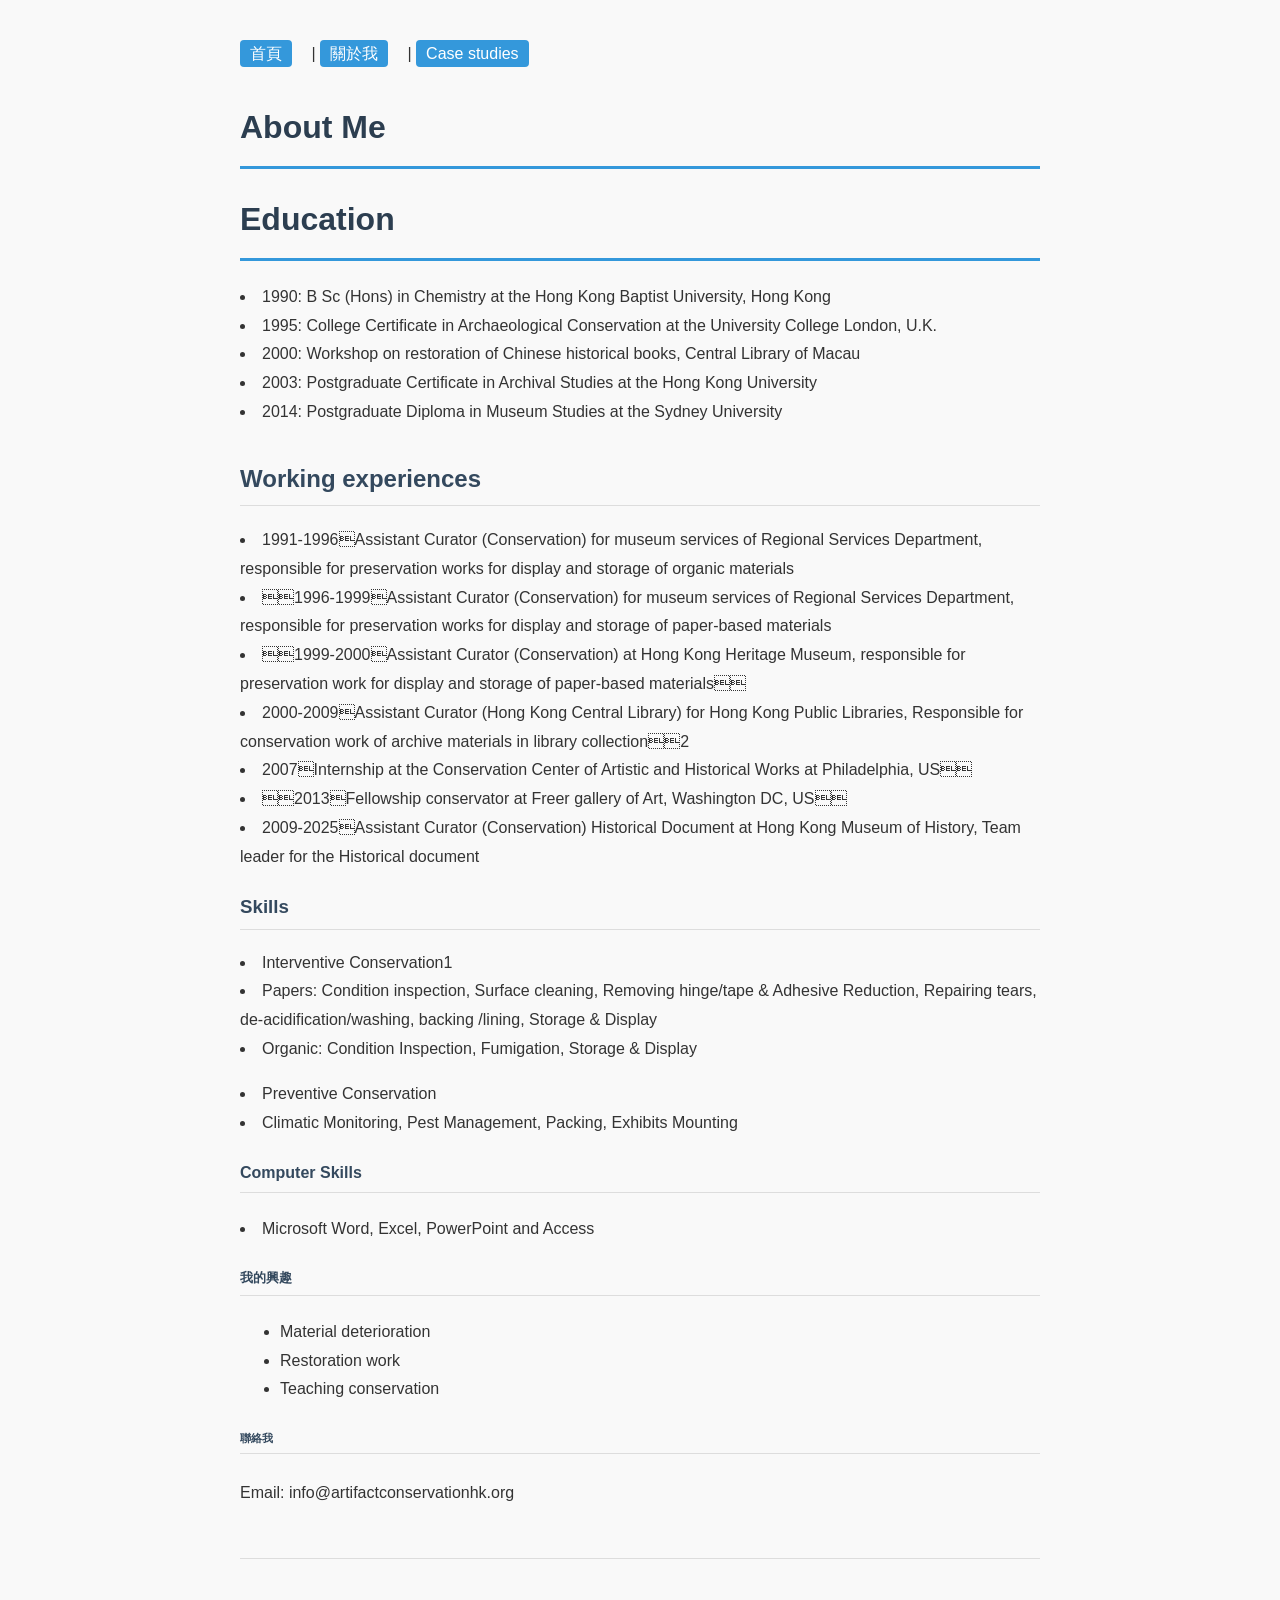
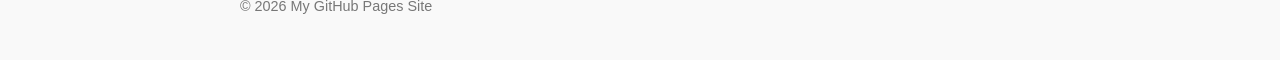
==== about.html @ 905a66ae "Update about.html" ====
<!DOCTYPE html>
<html lang="zh-HongKong">

  
</nav>
    <head>
    <meta charset="UTF-8">
    <meta name="viewport" content="width=device-width, initial-scale=1.0">
    <title>About Me</title>
    <style>
        body {
            font-family: -apple-system, BlinkMacSystemFont, "Segoe UI", Roboto, sans-serif;
            max-width: 800px;
            margin: 0 auto;
            padding: 40px 20px;
            background-color: #f9f9f9;
            color: #333;
            line-height: 1.8;
        }
        h1 {
            color: #2c3e50;
            border-bottom: 3px solid #3498db;
            padding-bottom: 10px;
        }
        h2 {
            color: #34495e;
            margin-top: 30px;
        }
        a {
            color: #3498db;
            text-decoration: none;
        }
        a:hover {
            text-decoration: underline;
        }
        .nav {
            margin-bottom: 30px;
        }
        .nav a {
            margin-right: 15px;
            padding: 5px 10px;
            background: #3498db;
            color: white;
            border-radius: 4px;
        }
        .nav a:hover {
            background: #2980b9;
            text-decoration: none;
        }
        footer {
            margin-top: 50px;
            padding-top: 20px;
            border-top: 1px solid #ddd;
            font-size: 0.9em;
            color: #777;
        }
    </style>
</head>
<body>

    <div class="nav">
    <a href="index.html">首頁</a> |   
<a href="about.html">關於我</a> |  
<a href="portfolio.html"> Case studies </a>
    </div>

    <h1>About Me</h1>

    <p></nav>
  <head>
  <meta charset="UTF-8">
  <title>Qualification & Workexperience</title>
  <style>
    body {
      font-family: "Microsoft YaHei", "WenQuanYi Micro Hei", sans-serif;
      max-width: 800px;
      margin: 40px auto;
      padding: 0 20px;
      line-height: 1.8;
      color: #333;
    }
    h1 { color: #2c3e50; }
    h2 { color: #34495e; border-bottom: 1px solid #ddd; padding-bottom: 5px; }
    h3 { color: #34495e; border-bottom: 1px solid #ddd; padding-bottom: 5px; }
   h4 { color: #34495e; border-bottom: 1px solid #ddd; padding-bottom: 5px; } 
    h5 { color: #34495e; border-bottom: 1px solid #ddd; padding-bottom: 5px; }
    h6 { color: #34495e; border-bottom: 1px solid #ddd; padding-bottom: 5px; }
    a { color: #2980b9; }
  </style>
</head>
<body>

  <h1> Education </h1>
   <p><li>1990:  B Sc (Hons) in Chemistry at the Hong Kong Baptist University, Hong Kong</li>  
<li>1995:  College Certificate in Archaeological Conservation at the University College London, U.K.</li>  
<li>2000: Workshop on restoration of Chinese historical books, Central Library of Macau </li> 
<li>2003: Postgraduate Certificate in Archival Studies at the Hong Kong University</li> 
<li>2014: Postgraduate Diploma in Museum Studies at the Sydney University</li></p>

  <h2> Working experiences </h2>
  <p><li>1991-1996Assistant Curator (Conservation) for museum services of Regional Services Department, responsible for preservation works for display and storage of organic materials</li>
  <li>1996-1999Assistant Curator (Conservation) for museum services of Regional Services Department, responsible for preservation works for display and storage of paper-based materials</li>
  <li>1999-2000Assistant Curator (Conservation) at Hong Kong Heritage Museum, responsible for preservation work for display and storage of paper-based materials</li>
  <li>2000-2009Assistant Curator (Hong Kong Central Library) for Hong Kong Public Libraries,  Responsible for conservation work of archive materials in library collection2</li>
  <li>2007Internship at the Conservation Center of Artistic and Historical Works at Philadelphia, US</li>
  <li>2013Fellowship conservator at Freer gallery of Art, Washington DC, US</li>
  <li>2009-2025Assistant Curator (Conservation) Historical Document at Hong Kong Museum of History, Team leader for the Historical document</li>
  
<h3>Skills</h3> 
<li>Interventive Conservation1</li>
<li>Papers: Condition inspection, Surface cleaning, Removing hinge/tape & Adhesive Reduction, Repairing tears, de-acidification/washing, backing /lining, Storage & Display 
<li>Organic: Condition Inspection, Fumigation, Storage & Display </li></p>

  
 <li>Preventive Conservation</li> 
<li>Climatic Monitoring, Pest Management, Packing, Exhibits Mounting</li> </p>
  <h4>Computer Skills</h4>
  <p><li>Microsoft Word, Excel, PowerPoint and Access</li> </p>

    <h5>我的興趣</h5>
    <ul>
        <li>Material deterioration</li>
        <li>Restoration work</li>
        <li>Teaching conservation</li>
    </ul>

    <h6>聯絡我</h6>
    <p>Email: info@artifactconservationhk.org</p>

    <footer>
        <p>&copy; 2026 My GitHub Pages Site</p>
    </footer>

</body>
</html>
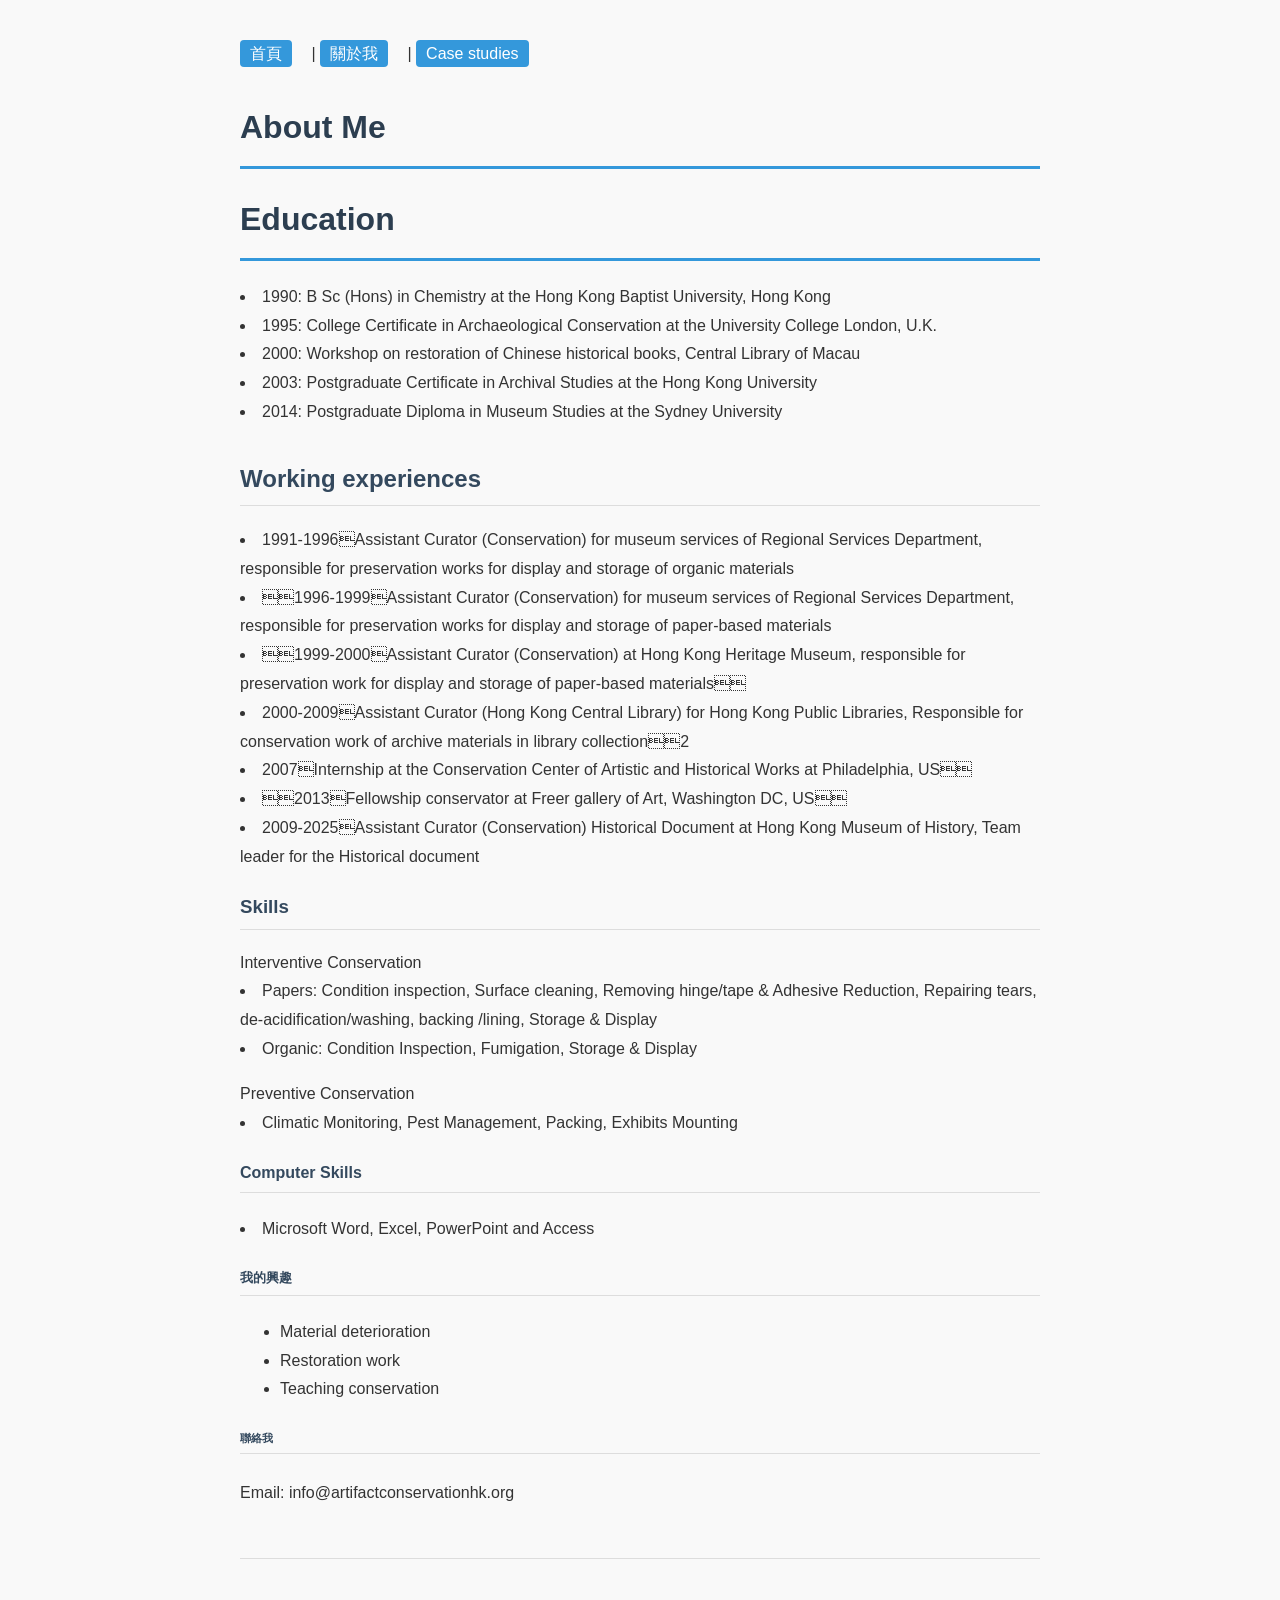
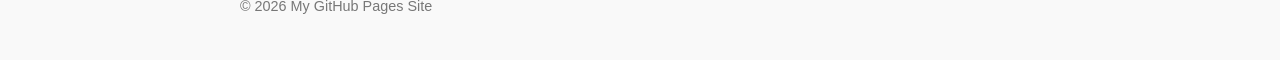
==== commit 596e01d7: "Fix formatting issues in about.html" ====
--- a/about.html
+++ b/about.html
@@ -107,12 +107,12 @@
   <li>2009-2025Assistant Curator (Conservation) Historical Document at Hong Kong Museum of History, Team leader for the Historical document</li>
   
 <h3>Skills</h3> 
-<li>Interventive Conservation1</li>
+Interventive Conservation
 <li>Papers: Condition inspection, Surface cleaning, Removing hinge/tape & Adhesive Reduction, Repairing tears, de-acidification/washing, backing /lining, Storage & Display 
 <li>Organic: Condition Inspection, Fumigation, Storage & Display </li></p>
 
   
- <li>Preventive Conservation</li> 
+ Preventive Conservation 
 <li>Climatic Monitoring, Pest Management, Packing, Exhibits Mounting</li> </p>
   <h4>Computer Skills</h4>
   <p><li>Microsoft Word, Excel, PowerPoint and Access</li> </p>
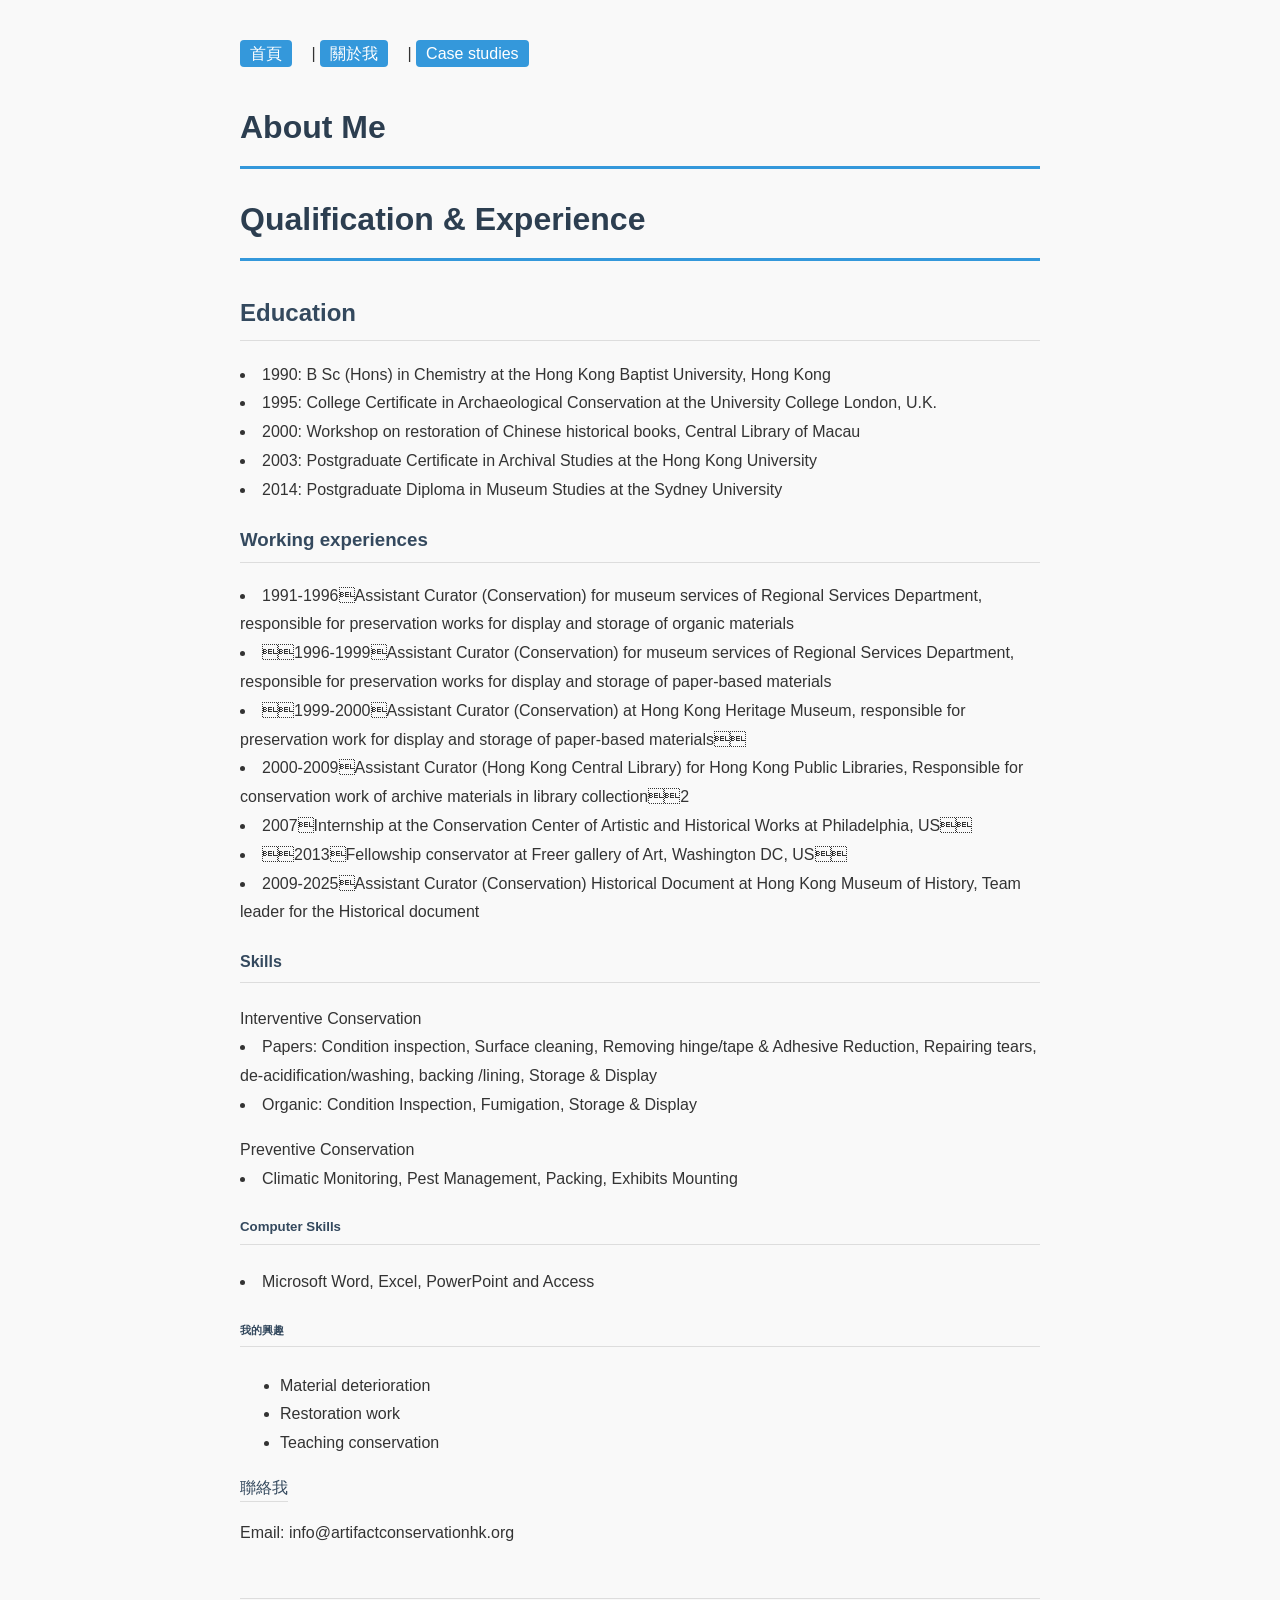
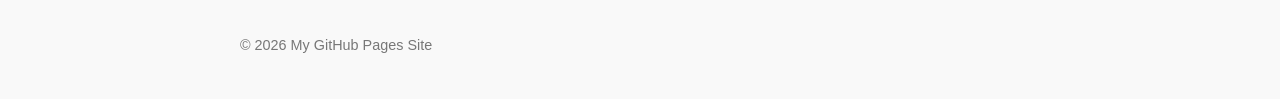
==== commit 520a63e8: "Update titles and headings in about.html" ====
--- a/about.html
+++ b/about.html
@@ -69,7 +69,7 @@
     <p></nav>
   <head>
   <meta charset="UTF-8">
-  <title>Qualification & Workexperience</title>
+  <title> Qualification & Workexperience </title>
   <style>
     body {
       font-family: "Microsoft YaHei", "WenQuanYi Micro Hei", sans-serif;
@@ -82,22 +82,23 @@
     h1 { color: #2c3e50; }
     h2 { color: #34495e; border-bottom: 1px solid #ddd; padding-bottom: 5px; }
     h3 { color: #34495e; border-bottom: 1px solid #ddd; padding-bottom: 5px; }
-   h4 { color: #34495e; border-bottom: 1px solid #ddd; padding-bottom: 5px; } 
-    h5 { color: #34495e; border-bottom: 1px solid #ddd; padding-bottom: 5px; }
+    h4 { color: #34495e; border-bottom: 1px solid #ddd; padding-bottom: 5px; }
+    h5 { color: #34495e; border-bottom: 1px solid #ddd; padding-bottom: 5px; } 
     h6 { color: #34495e; border-bottom: 1px solid #ddd; padding-bottom: 5px; }
+    h7 { color: #34495e; border-bottom: 1px solid #ddd; padding-bottom: 5px; }
     a { color: #2980b9; }
   </style>
 </head>
 <body>
-
-  <h1> Education </h1>
+<h1> Qualification & Experience </h1>
+  <h2> Education </h2>
    <p><li>1990:  B Sc (Hons) in Chemistry at the Hong Kong Baptist University, Hong Kong</li>  
 <li>1995:  College Certificate in Archaeological Conservation at the University College London, U.K.</li>  
 <li>2000: Workshop on restoration of Chinese historical books, Central Library of Macau </li> 
 <li>2003: Postgraduate Certificate in Archival Studies at the Hong Kong University</li> 
 <li>2014: Postgraduate Diploma in Museum Studies at the Sydney University</li></p>
 
-  <h2> Working experiences </h2>
+  <h3> Working experiences </h3>
   <p><li>1991-1996Assistant Curator (Conservation) for museum services of Regional Services Department, responsible for preservation works for display and storage of organic materials</li>
   <li>1996-1999Assistant Curator (Conservation) for museum services of Regional Services Department, responsible for preservation works for display and storage of paper-based materials</li>
   <li>1999-2000Assistant Curator (Conservation) at Hong Kong Heritage Museum, responsible for preservation work for display and storage of paper-based materials</li>
@@ -106,7 +107,7 @@
   <li>2013Fellowship conservator at Freer gallery of Art, Washington DC, US</li>
   <li>2009-2025Assistant Curator (Conservation) Historical Document at Hong Kong Museum of History, Team leader for the Historical document</li>
   
-<h3>Skills</h3> 
+<h4>Skills</h4> 
 Interventive Conservation
 <li>Papers: Condition inspection, Surface cleaning, Removing hinge/tape & Adhesive Reduction, Repairing tears, de-acidification/washing, backing /lining, Storage & Display 
 <li>Organic: Condition Inspection, Fumigation, Storage & Display </li></p>
@@ -114,17 +115,17 @@
   
  Preventive Conservation 
 <li>Climatic Monitoring, Pest Management, Packing, Exhibits Mounting</li> </p>
-  <h4>Computer Skills</h4>
+  <h5>Computer Skills</h5>
   <p><li>Microsoft Word, Excel, PowerPoint and Access</li> </p>
 
-    <h5>我的興趣</h5>
+    <h6>我的興趣</h6>
     <ul>
         <li>Material deterioration</li>
         <li>Restoration work</li>
         <li>Teaching conservation</li>
     </ul>
 
-    <h6>聯絡我</h6>
+    <h7>聯絡我</h7>
     <p>Email: info@artifactconservationhk.org</p>
 
     <footer>
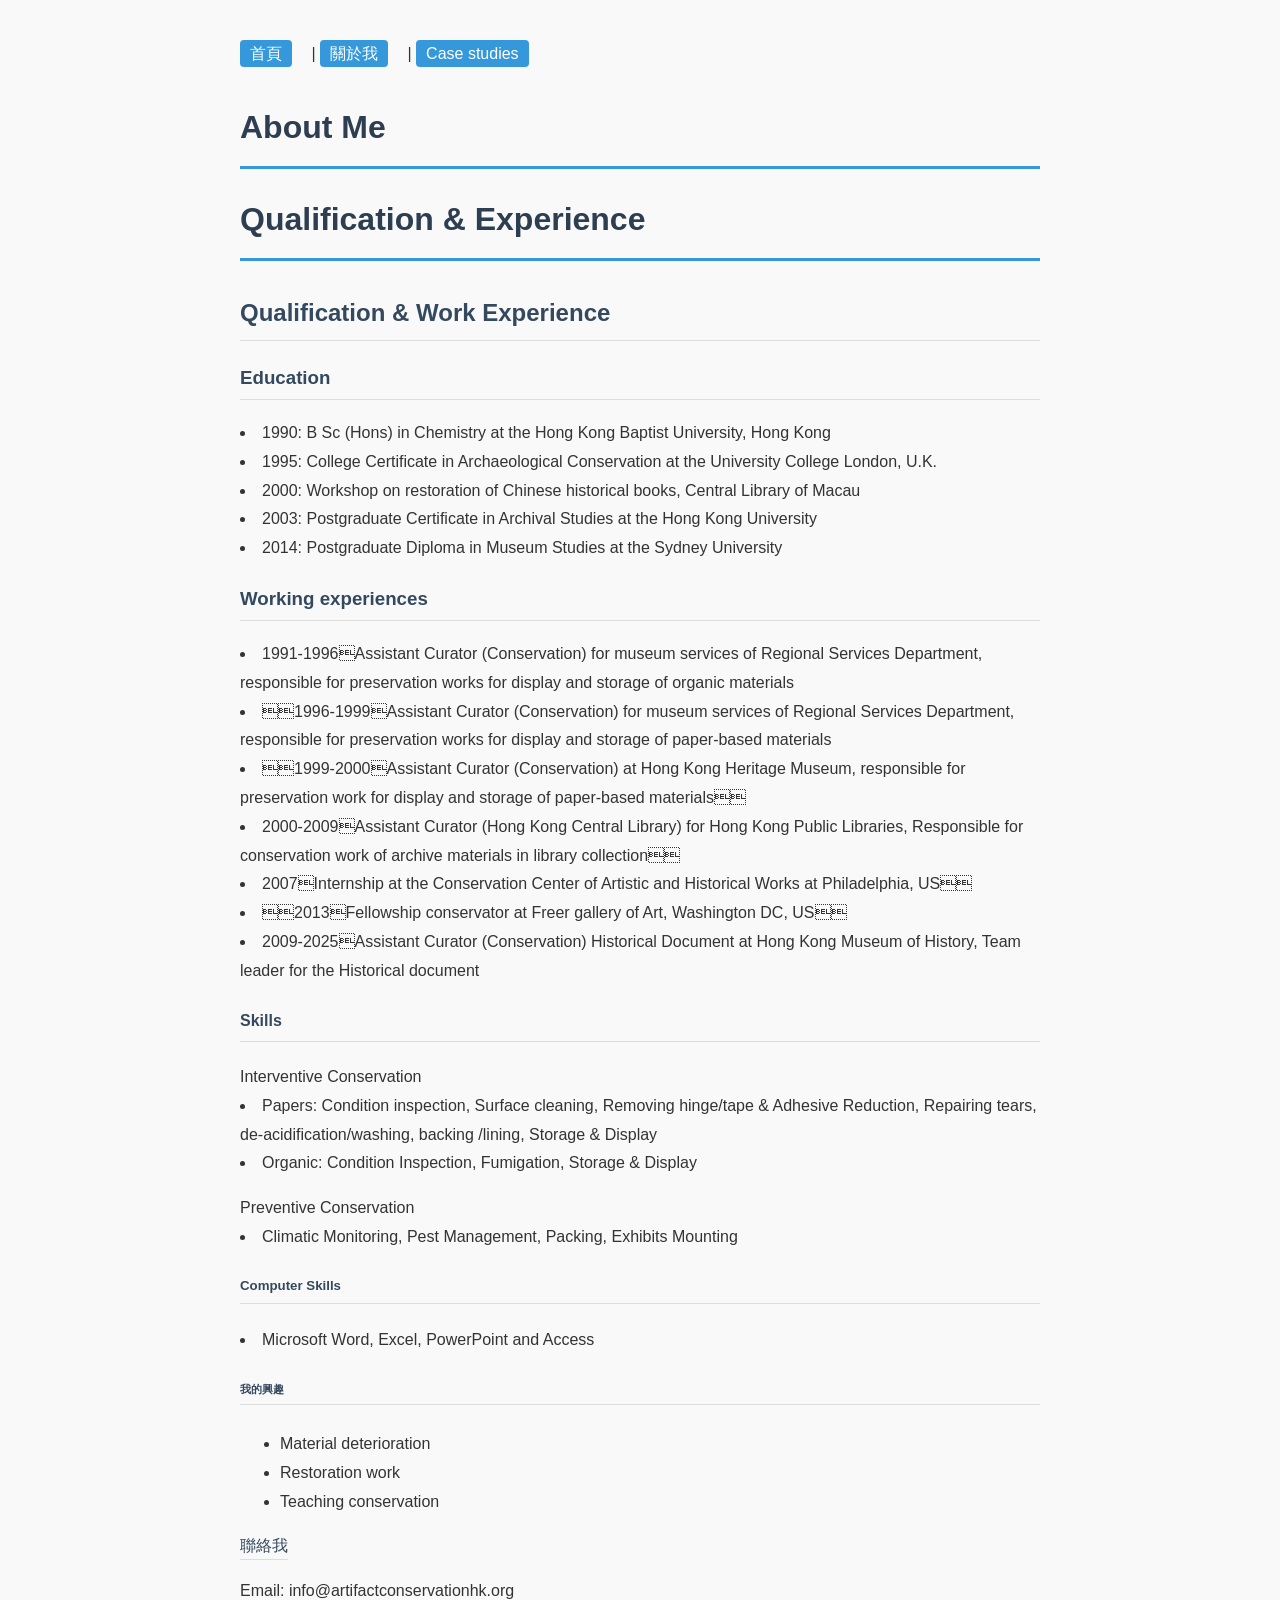
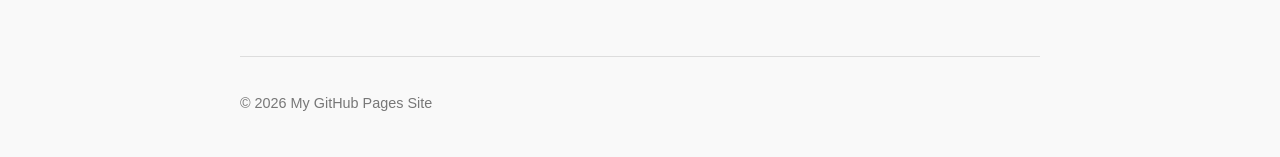
==== commit 1d2bd5db: "Update section headers in about.html" ====
--- a/about.html
+++ b/about.html
@@ -91,7 +91,8 @@
 </head>
 <body>
 <h1> Qualification & Experience </h1>
-  <h2> Education </h2>
+  <h2> Qualification & Work Experience </h2>
+  <h3> Education </h3>
    <p><li>1990:  B Sc (Hons) in Chemistry at the Hong Kong Baptist University, Hong Kong</li>  
 <li>1995:  College Certificate in Archaeological Conservation at the University College London, U.K.</li>  
 <li>2000: Workshop on restoration of Chinese historical books, Central Library of Macau </li> 
@@ -102,7 +103,7 @@
   <p><li>1991-1996Assistant Curator (Conservation) for museum services of Regional Services Department, responsible for preservation works for display and storage of organic materials</li>
   <li>1996-1999Assistant Curator (Conservation) for museum services of Regional Services Department, responsible for preservation works for display and storage of paper-based materials</li>
   <li>1999-2000Assistant Curator (Conservation) at Hong Kong Heritage Museum, responsible for preservation work for display and storage of paper-based materials</li>
-  <li>2000-2009Assistant Curator (Hong Kong Central Library) for Hong Kong Public Libraries,  Responsible for conservation work of archive materials in library collection2</li>
+  <li>2000-2009Assistant Curator (Hong Kong Central Library) for Hong Kong Public Libraries,  Responsible for conservation work of archive materials in library collection</li>
   <li>2007Internship at the Conservation Center of Artistic and Historical Works at Philadelphia, US</li>
   <li>2013Fellowship conservator at Freer gallery of Art, Washington DC, US</li>
   <li>2009-2025Assistant Curator (Conservation) Historical Document at Hong Kong Museum of History, Team leader for the Historical document</li>
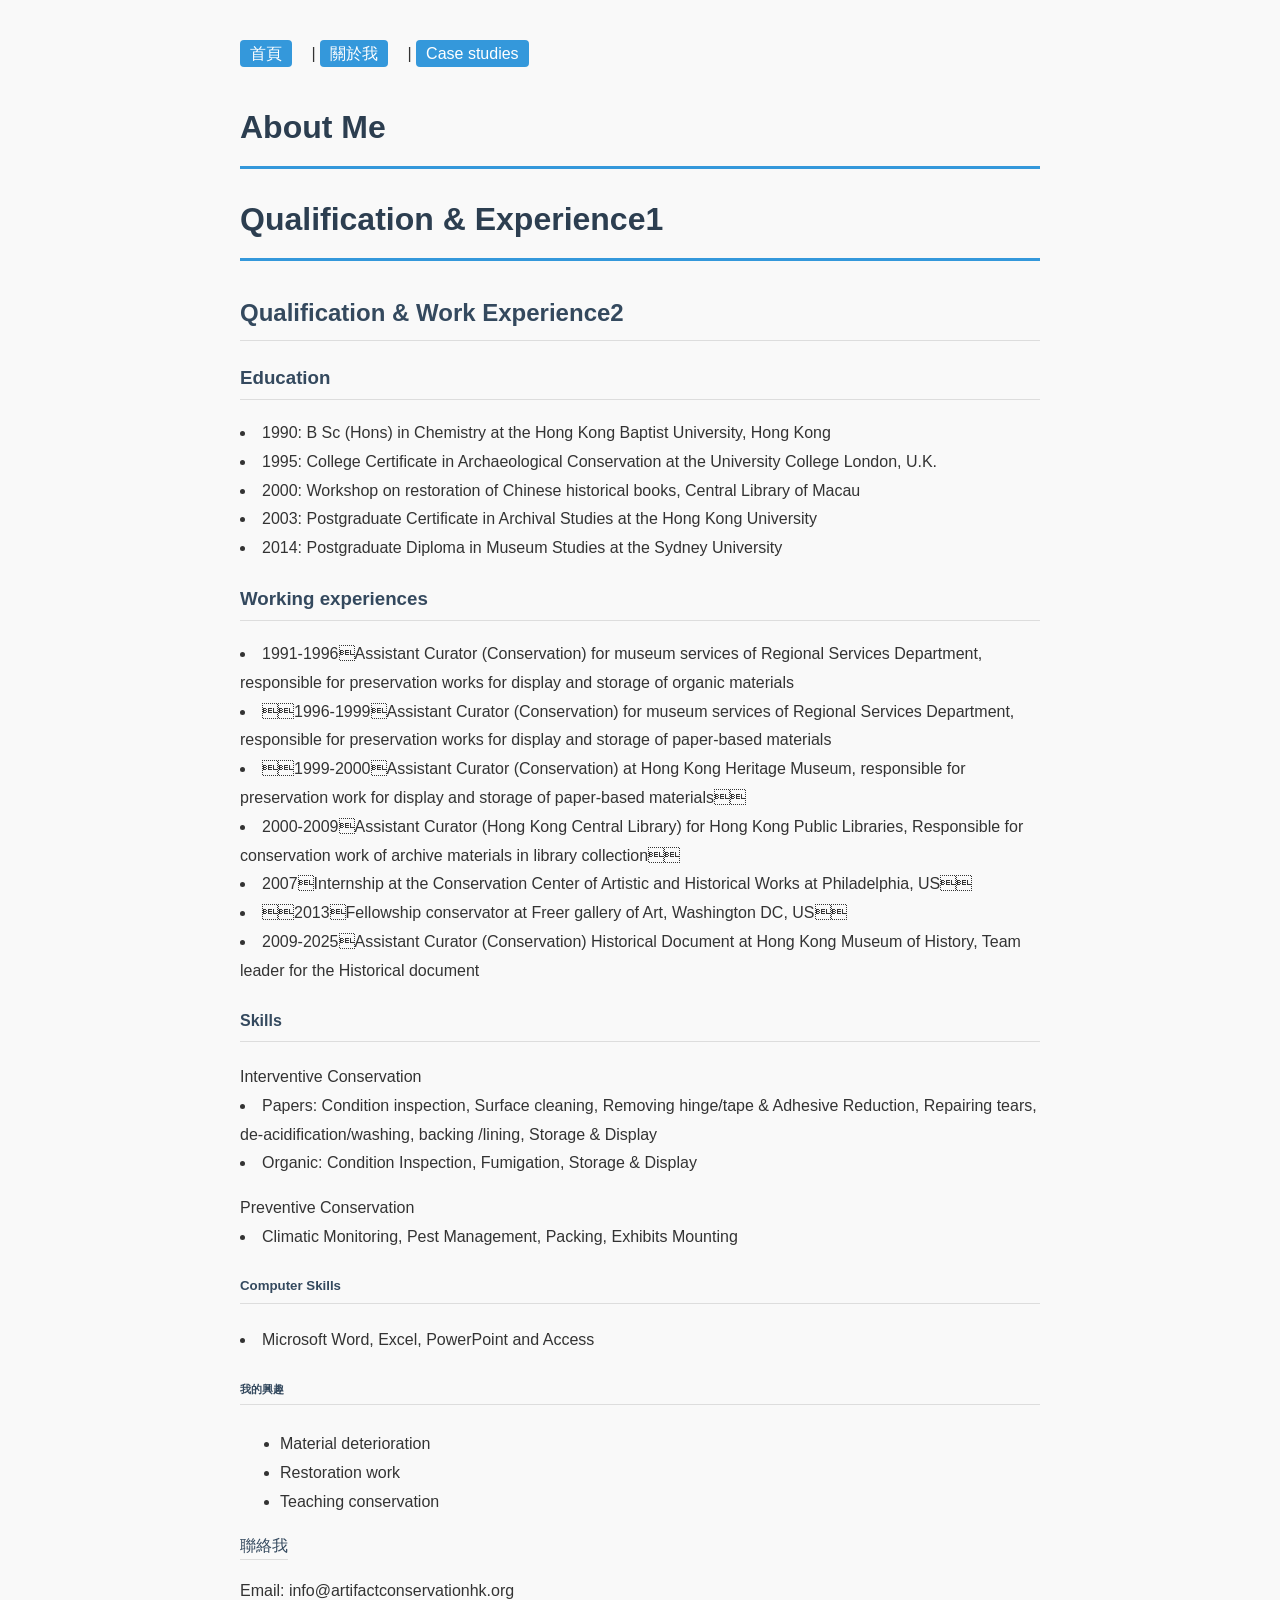
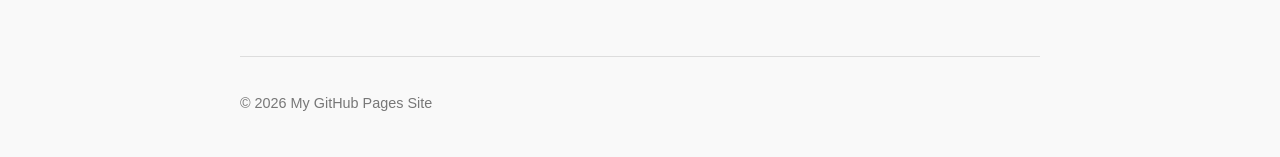
==== commit d0b205dd: "Update headings in about.html" ====
--- a/about.html
+++ b/about.html
@@ -90,8 +90,8 @@
   </style>
 </head>
 <body>
-<h1> Qualification & Experience </h1>
-  <h2> Qualification & Work Experience </h2>
+<h1> Qualification & Experience1 </h1>
+  <h2> Qualification & Work Experience2 </h2>
   <h3> Education </h3>
    <p><li>1990:  B Sc (Hons) in Chemistry at the Hong Kong Baptist University, Hong Kong</li>  
 <li>1995:  College Certificate in Archaeological Conservation at the University College London, U.K.</li>  
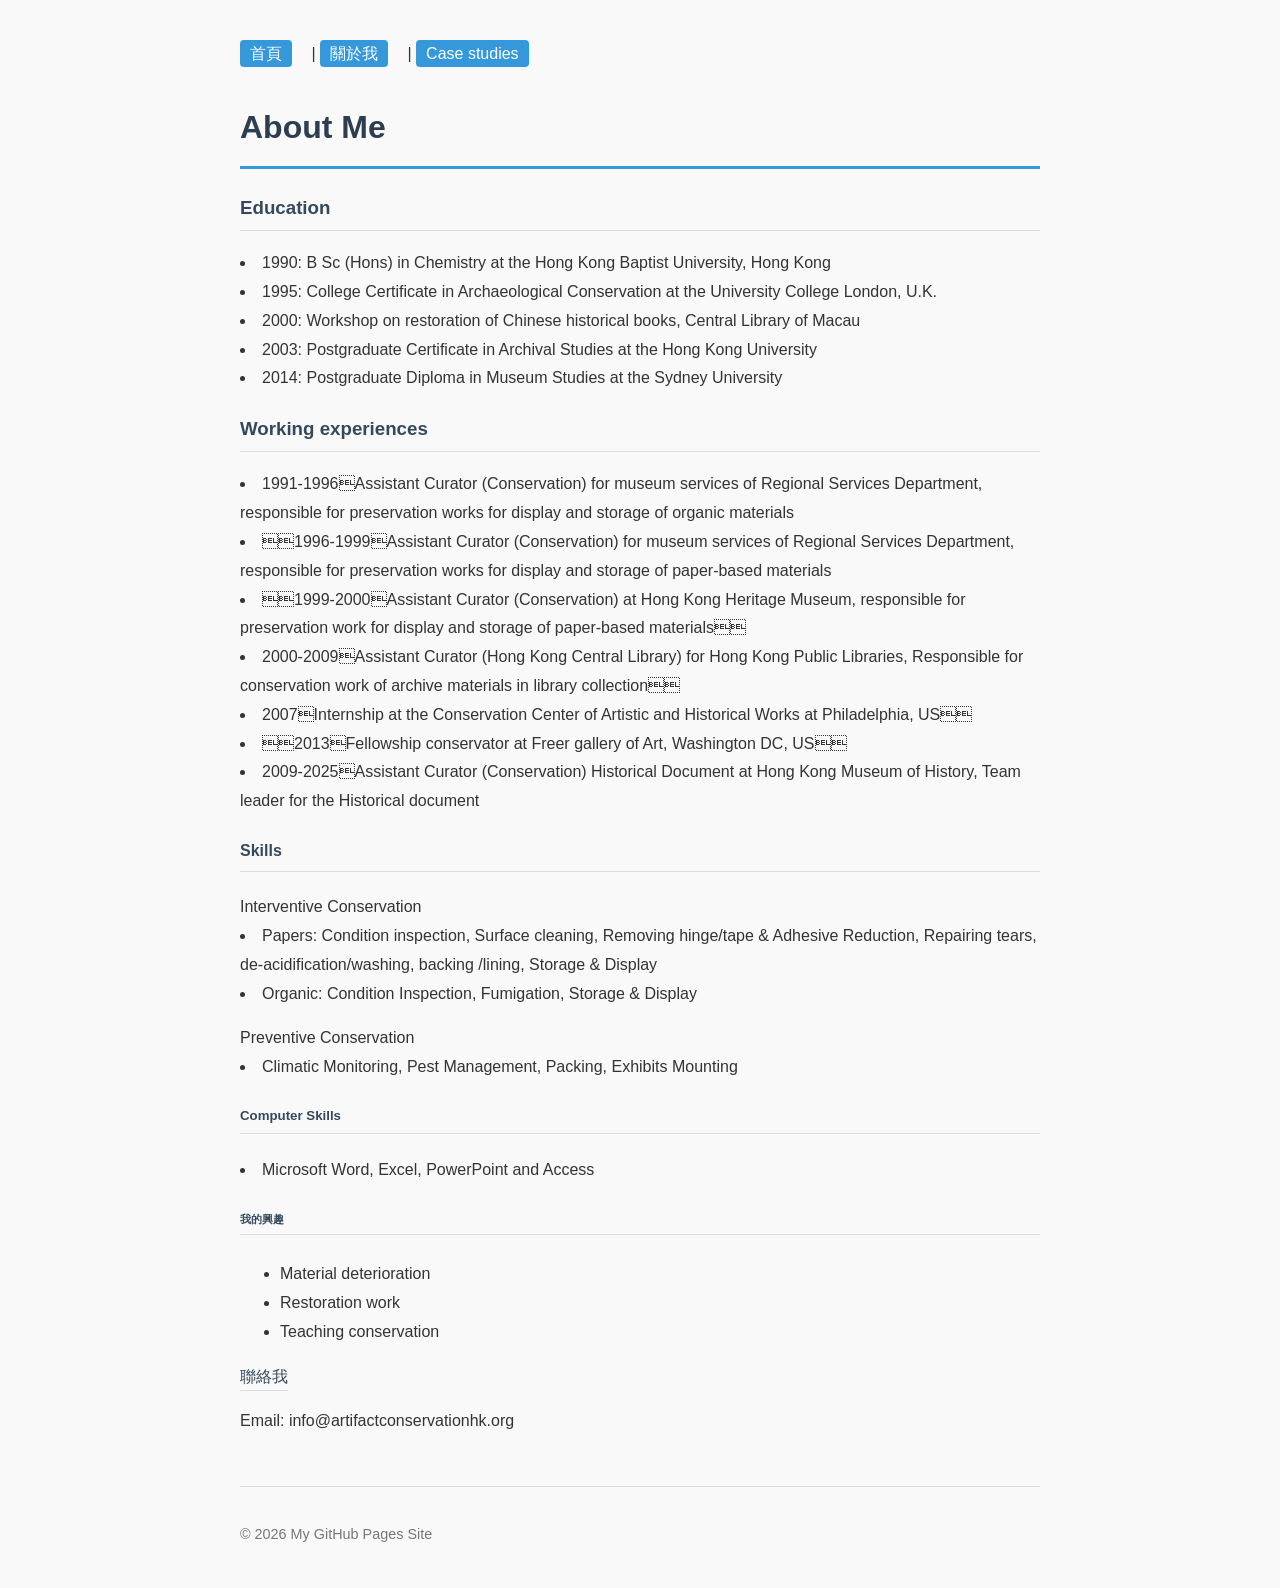
==== commit 7fecc4f3: "Remove redundant qualification headings from about.html" ====
--- a/about.html
+++ b/about.html
@@ -90,8 +90,6 @@
   </style>
 </head>
 <body>
-<h1> Qualification & Experience1 </h1>
-  <h2> Qualification & Work Experience2 </h2>
   <h3> Education </h3>
    <p><li>1990:  B Sc (Hons) in Chemistry at the Hong Kong Baptist University, Hong Kong</li>  
 <li>1995:  College Certificate in Archaeological Conservation at the University College London, U.K.</li>  
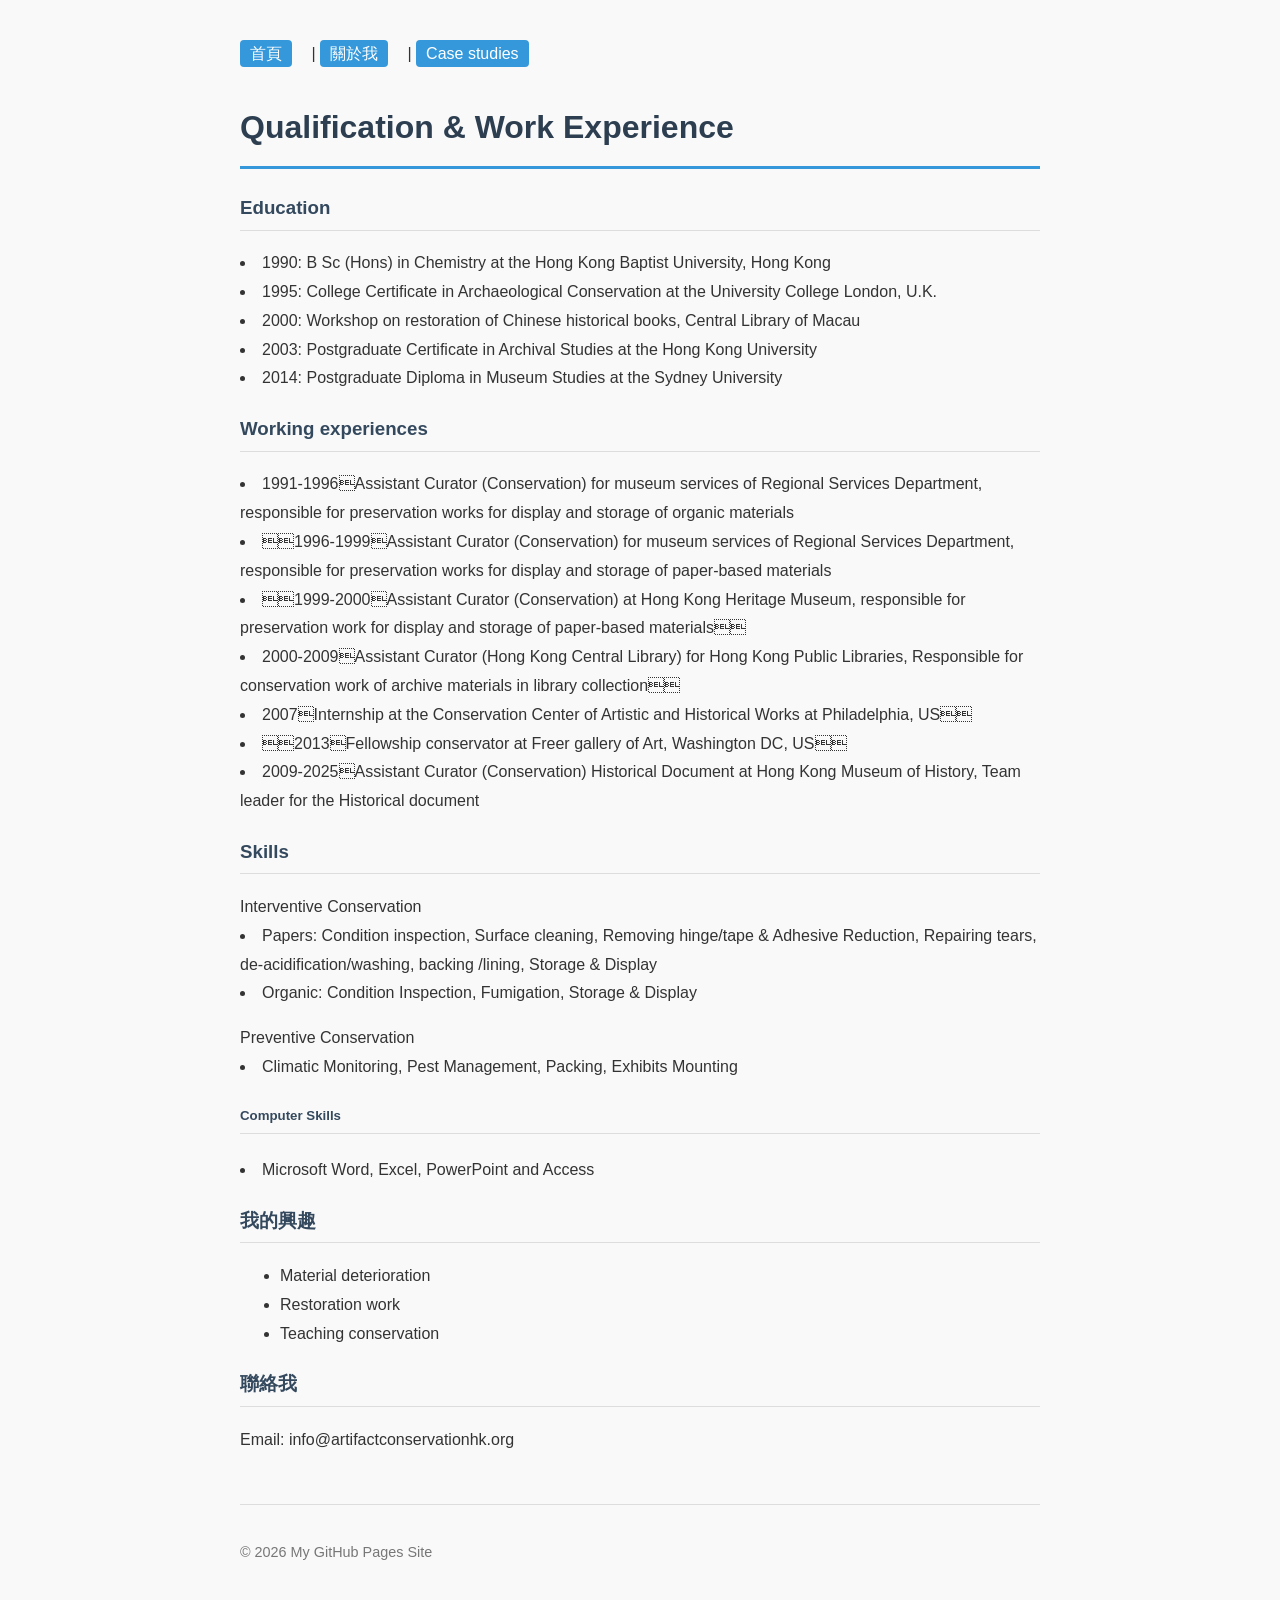
==== commit 73915ada: "Update headings in about.html for clarity" ====
--- a/about.html
+++ b/about.html
@@ -64,7 +64,7 @@
 <a href="portfolio.html"> Case studies </a>
     </div>
 
-    <h1>About Me</h1>
+    <h1>Qualification & Work Experience</h1>
 
     <p></nav>
   <head>
@@ -106,7 +106,7 @@
   <li>2013Fellowship conservator at Freer gallery of Art, Washington DC, US</li>
   <li>2009-2025Assistant Curator (Conservation) Historical Document at Hong Kong Museum of History, Team leader for the Historical document</li>
   
-<h4>Skills</h4> 
+<h3>Skills</h3> 
 Interventive Conservation
 <li>Papers: Condition inspection, Surface cleaning, Removing hinge/tape & Adhesive Reduction, Repairing tears, de-acidification/washing, backing /lining, Storage & Display 
 <li>Organic: Condition Inspection, Fumigation, Storage & Display </li></p>
@@ -117,14 +117,14 @@
   <h5>Computer Skills</h5>
   <p><li>Microsoft Word, Excel, PowerPoint and Access</li> </p>
 
-    <h6>我的興趣</h6>
+    <h3>我的興趣</h3>
     <ul>
         <li>Material deterioration</li>
         <li>Restoration work</li>
         <li>Teaching conservation</li>
     </ul>
 
-    <h7>聯絡我</h7>
+    <h3>聯絡我</h3>
     <p>Email: info@artifactconservationhk.org</p>
 
     <footer>
